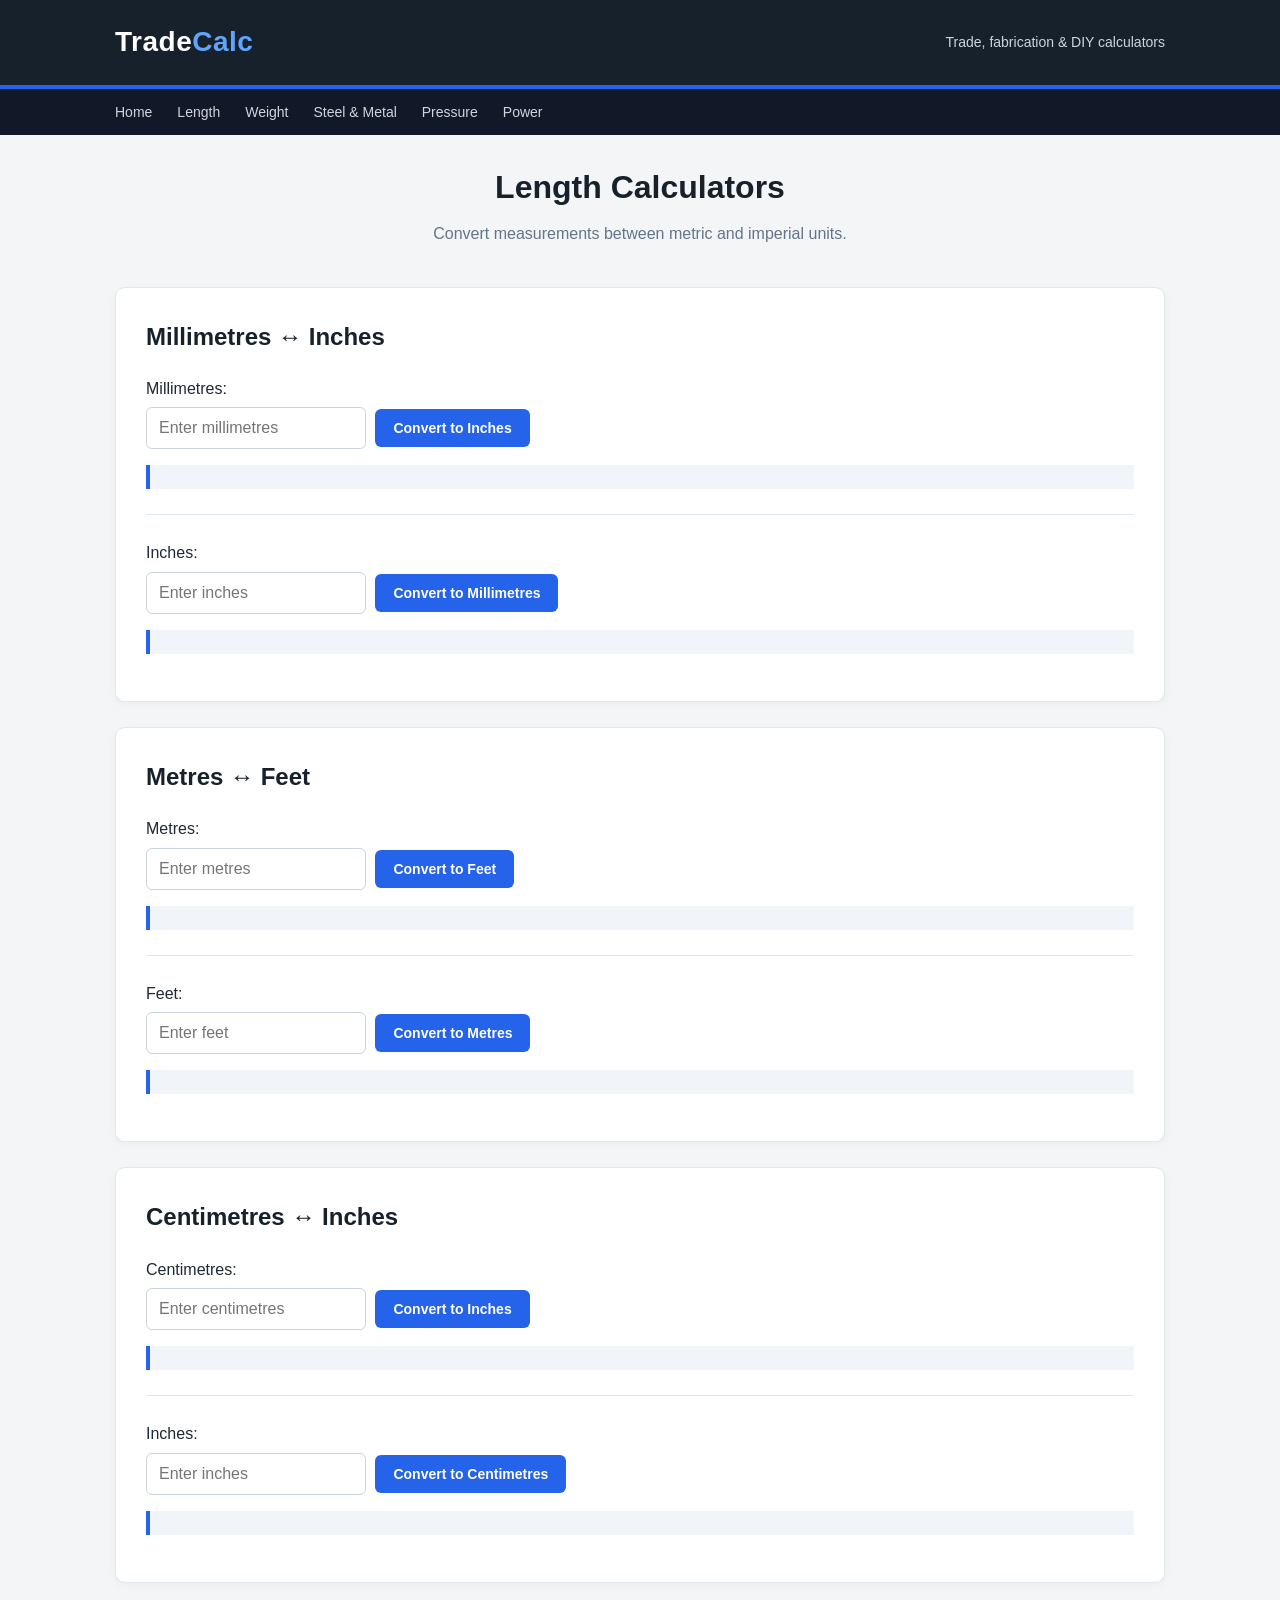
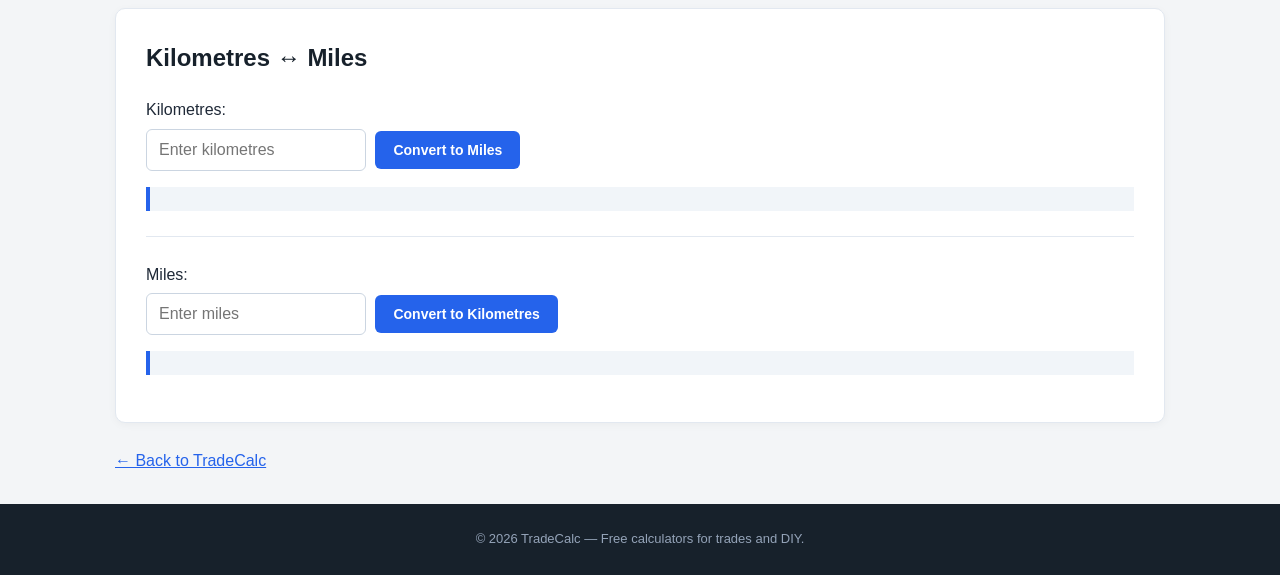
==== length.html @ f91c010f "Initial TradeCalc website" ====
<!DOCTYPE html>
<html lang="en">

<head>

    <meta charset="UTF-8">

    <meta
        name="viewport"
        content="width=device-width, initial-scale=1.0"
    >

    <title>Length Converters - TradeCalc</title>

    <meta
        name="description"
        content="Free length conversion calculators including millimetres, inches, metres and feet."
    >

    <link rel="stylesheet" href="style.css">

</head>


<body>


<header>

    <div class="container">

        <div class="header-content">

            <div class="logo">
                Trade<span>Calc</span>
            </div>

            <div class="tagline">
                Trade, fabrication & DIY calculators
            </div>

        </div>

    </div>

</header>


<nav>

    <div class="container">

        <div class="nav-links">

            <a href="index.html">Home</a>

            <a href="length.html">Length</a>

            <a href="#">Weight</a>

            <a href="#">Steel & Metal</a>

            <a href="#">Pressure</a>

            <a href="#">Power</a>

        </div>

    </div>

</nav>


<main class="container">


    <section class="welcome">

        <h2>Length Calculators</h2>

        <p>
            Convert measurements between metric and imperial units.
        </p>

    </section>


    <section class="calculator">

        <h2>Millimetres ↔ Inches</h2>


        <label for="millimetres">
            Millimetres:
        </label>

        <br>

        <input
            type="number"
            id="millimetres"
            placeholder="Enter millimetres"
        >

        <button onclick="convertToInches()">
            Convert to Inches
        </button>

        <p id="inchResult" class="result"></p>


        <hr>


        <label for="inches">
            Inches:
        </label>

        <br>

        <input
            type="number"
            id="inches"
            placeholder="Enter inches"
        >

        <button onclick="convertToMillimetres()">
            Convert to Millimetres
        </button>

        <p id="millimetreResult" class="result"></p>

    </section>


<section class="calculator">

    <h2>Metres ↔ Feet</h2>


    <label for="metres">
        Metres:
    </label>

    <br>

    <input
        type="number"
        id="metres"
        placeholder="Enter metres"
    >

    <button onclick="convertToFeet()">
        Convert to Feet
    </button>

    <p id="feetResult" class="result"></p>


    <hr>


    <label for="feet">
        Feet:
    </label>

    <br>

    <input
        type="number"
        id="feet"
        placeholder="Enter feet"
    >

    <button onclick="convertToMetres()">
        Convert to Metres
    </button>

    <p id="metresResult" class="result"></p>

</section>

<section class="calculator">

    <h2>Centimetres ↔ Inches</h2>


    <label for="centimetres">
        Centimetres:
    </label>

    <br>

    <input
        type="number"
        id="centimetres"
        placeholder="Enter centimetres"
    >

    <button onclick="convertToInchesFromCm()">
        Convert to Inches
    </button>

    <p id="cmInchesResult" class="result"></p>


    <hr>


    <label for="cmInches">
        Inches:
    </label>

    <br>

    <input
        type="number"
        id="cmInches"
        placeholder="Enter inches"
    >

    <button onclick="convertToCentimetres()">
        Convert to Centimetres
    </button>

    <p id="centimetresResult" class="result"></p>

</section>

<section class="calculator">

    <h2>Kilometres ↔ Miles</h2>


    <label for="kilometres">
        Kilometres:
    </label>

    <br>

    <input
        type="number"
        id="kilometres"
        placeholder="Enter kilometres"
    >

    <button onclick="convertToMiles()">
        Convert to Miles
    </button>

    <p id="milesResult" class="result"></p>


    <hr>


    <label for="miles">
        Miles:
    </label>

    <br>

    <input
        type="number"
        id="miles"
        placeholder="Enter miles"
    >

    <button onclick="convertToKilometres()">
        Convert to Kilometres
    </button>

    <p id="kilometresResult" class="result"></p>

</section>

    <p>
        <a href="index.html">← Back to TradeCalc</a>
    </p>


</main>


<footer>

    <p>
        © 2026 TradeCalc — Free calculators for trades and DIY.
    </p>

</footer>


<script src="script.js"></script>


</body>

</html>
---- style.css ----
/* ==========================================
   TradeCalc - Professional Website Style
   ========================================== */


/* ---------- General ---------- */

* {
    box-sizing: border-box;
}


body {
    font-family: Arial, Helvetica, sans-serif;
    background-color: #f3f5f7;
    color: #1f2937;
    margin: 0;
    line-height: 1.6;
}


.container {
    max-width: 1100px;
    margin: 0 auto;
    padding: 0 25px;
}


/* ---------- Header ---------- */

header {
    background-color: #17212b;
    color: white;
    border-bottom: 4px solid #2563eb;
}


.header-content {
    display: flex;
    justify-content: space-between;
    align-items: center;
    padding: 20px 0;
}


.logo {
    font-size: 28px;
    font-weight: bold;
    letter-spacing: 0.5px;
}


.logo span {
    color: #60a5fa;
}


.tagline {
    color: #cbd5e1;
    font-size: 14px;
}


/* ---------- Navigation ---------- */

nav {
    background-color: #111827;
}


.nav-links {
    display: flex;
    gap: 25px;
    padding: 12px 0;
}


.nav-links a {
    color: #d1d5db;
    text-decoration: none;
    font-size: 14px;
}


.nav-links a:hover {
    color: white;
}


/* ---------- Main ---------- */

main {
    padding-top: 40px;
    padding-bottom: 40px;
}


/* ---------- Welcome ---------- */

.welcome {
    text-align: center;
    margin-bottom: 40px;
}


.welcome h2 {
    font-size: 32px;
    margin-bottom: 8px;
    color: #17212b;
}


.welcome p {
    color: #64748b;
    margin-top: 0;
}


/* ---------- Category Grid ---------- */

.category-grid {
    display: grid;
    grid-template-columns: repeat(3, 1fr);
    gap: 20px;
    margin-bottom: 40px;
}


/* ---------- Category Cards ---------- */

.category-card {
    background-color: white;
    border: 1px solid #e2e8f0;
    border-radius: 10px;
    padding: 25px;
    text-align: center;
    transition: transform 0.2s, box-shadow 0.2s;
}


.category-card:hover {
    transform: translateY(-4px);
    box-shadow: 0 8px 20px rgba(0, 0, 0, 0.08);
}


.category-icon {
    font-size: 38px;
    margin-bottom: 8px;
}


.category-card h3 {
    font-size: 21px;
    margin: 5px 0 10px;
    color: #17212b;
}


.category-card p {
    color: #64748b;
    font-size: 14px;
    min-height: 65px;
}


/* ---------- Buttons ---------- */

button {
    background-color: #2563eb;
    color: white;
    border: none;
    border-radius: 6px;
    padding: 11px 18px;
    font-size: 14px;
    font-weight: bold;
    cursor: pointer;
    transition: background-color 0.2s;
}


button:hover {
    background-color: #1d4ed8;
}


/* ---------- Calculator Cards ---------- */

.calculator {
    background-color: white;
    border: 1px solid #e2e8f0;
    border-radius: 10px;
    padding: 30px;
    margin-bottom: 25px;
    box-shadow: 0 2px 8px rgba(0, 0, 0, 0.04);
}


.calculator h2 {
    margin-top: 0;
    color: #17212b;
    font-size: 24px;
}


.calculator hr {
    border: none;
    border-top: 1px solid #e2e8f0;
    margin: 25px 0;
}


/* ---------- Inputs ---------- */

input {
    width: 220px;
    padding: 11px 12px;
    margin: 6px 5px 6px 0;
    border: 1px solid #cbd5e1;
    border-radius: 6px;
    font-size: 16px;
}


input:focus {
    outline: none;
    border-color: #2563eb;
    box-shadow: 0 0 0 2px rgba(37, 99, 235, 0.12);
}


select {
    width: 320px;
    padding: 11px 12px;
    margin: 6px 5px 6px 0;
    border: 1px solid #cbd5e1;
    border-radius: 6px;
    font-size: 16px;
    background-color: white;
    color: #1f2937;
    cursor: pointer;
}


select:focus {
    outline: none;
    border-color: #2563eb;
    box-shadow: 0 0 0 2px rgba(37, 99, 235, 0.12);
}


input[type="number"],
select {
    max-width: 320px;
}

/* ---------- Results ---------- */

.result {
    background-color: #f1f5f9;
    border-left: 4px solid #2563eb;
    padding: 12px 15px;
    margin-top: 10px;
    font-size: 17px;
    font-weight: bold;
    min-height: 20px;
}


/* ---------- Links ---------- */

a {
    color: #2563eb;
}


a:hover {
    color: #1d4ed8;
}


/* ---------- Footer ---------- */

footer {
    background-color: #17212b;
    color: #94a3b8;
    text-align: center;
    padding: 25px;
    margin-top: 30px;
}


footer p {
    margin: 0;
    font-size: 13px;
}


/* ---------- Mobile ---------- */

@media (max-width: 700px) {

    .container {
        padding: 0 15px;
    }


    .header-content {
        display: block;
        text-align: center;
    }


    .tagline {
        margin-top: 5px;
    }


    .nav-links {
        justify-content: center;
        flex-wrap: wrap;
        gap: 15px;
    }


    .category-grid {
        grid-template-columns: 1fr;
    }


    .welcome h2 {
        font-size: 26px;
    }


    .calculator {
        padding: 20px;
    }


    input,
    select {
        width: 100%;
        max-width: 100%;
        margin-bottom: 10px;
    }


    button {
        width: 100%;
        margin-bottom: 10px;
    }

}
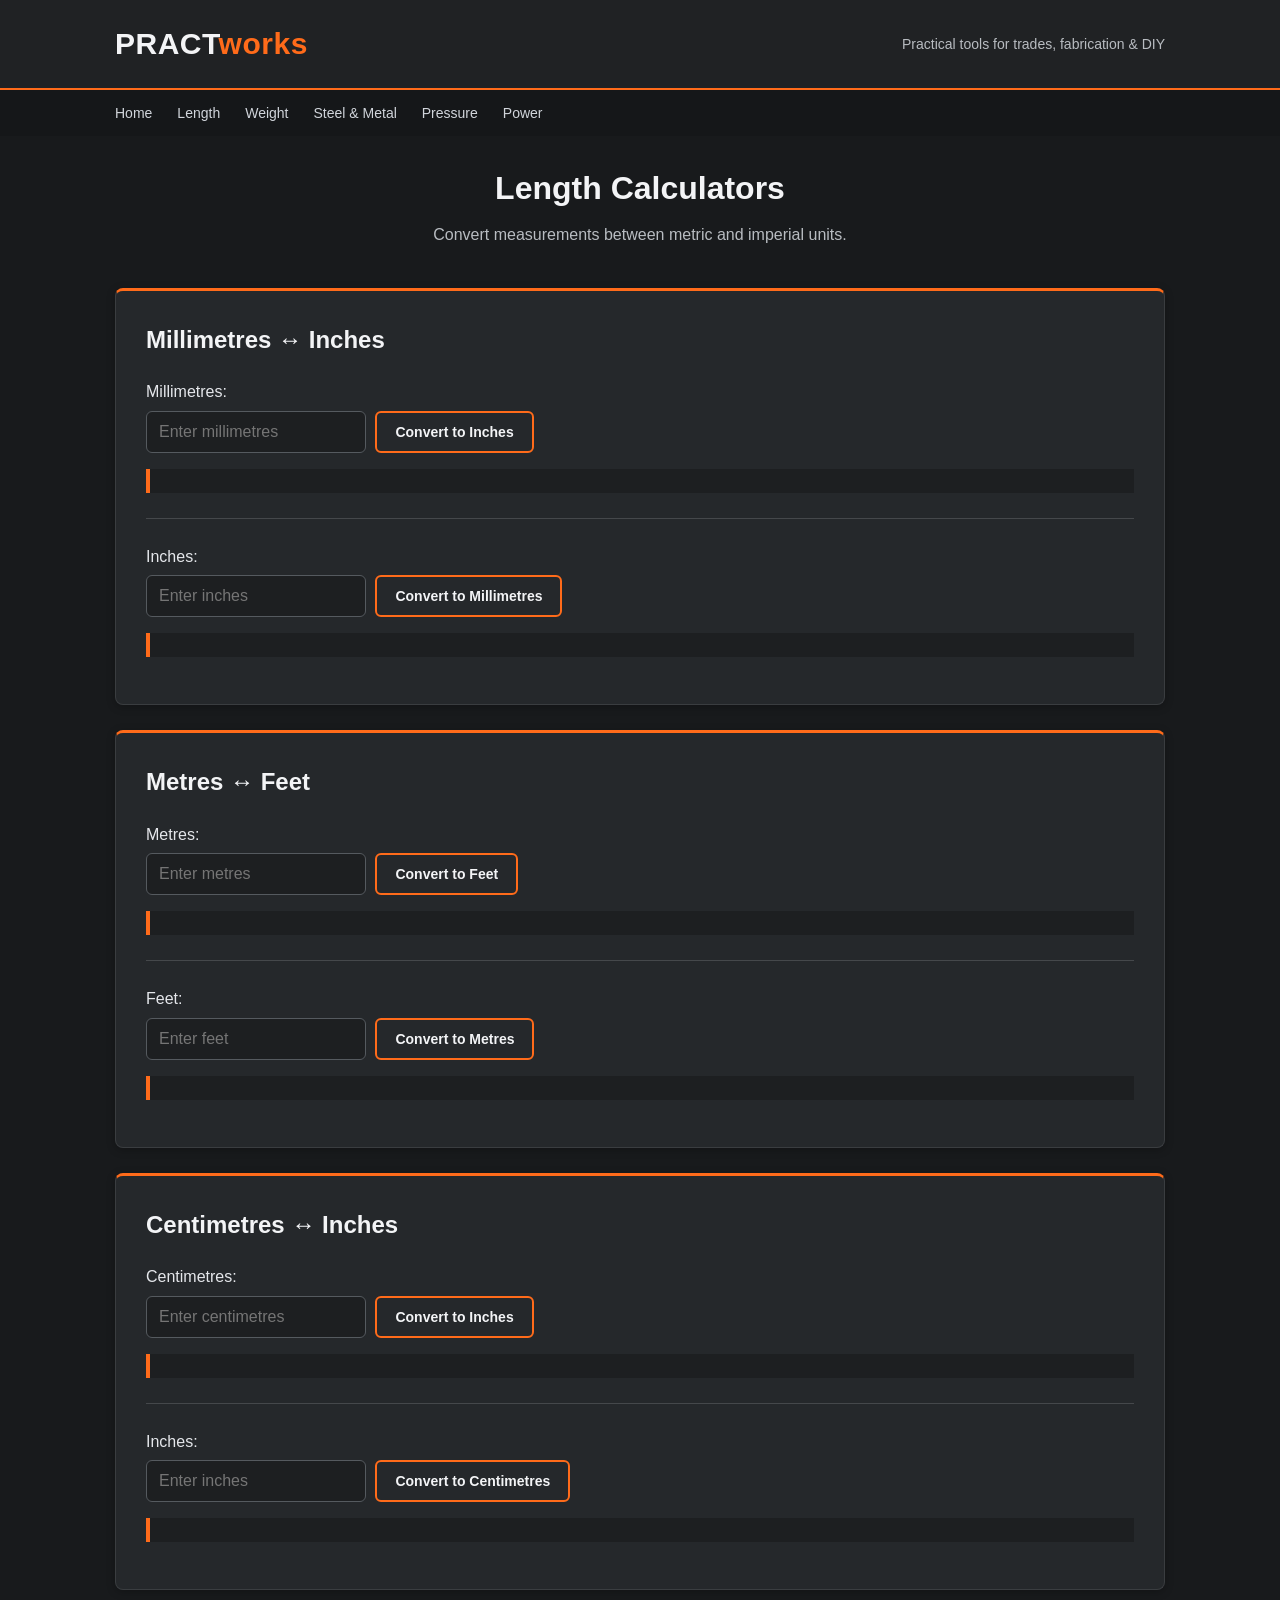
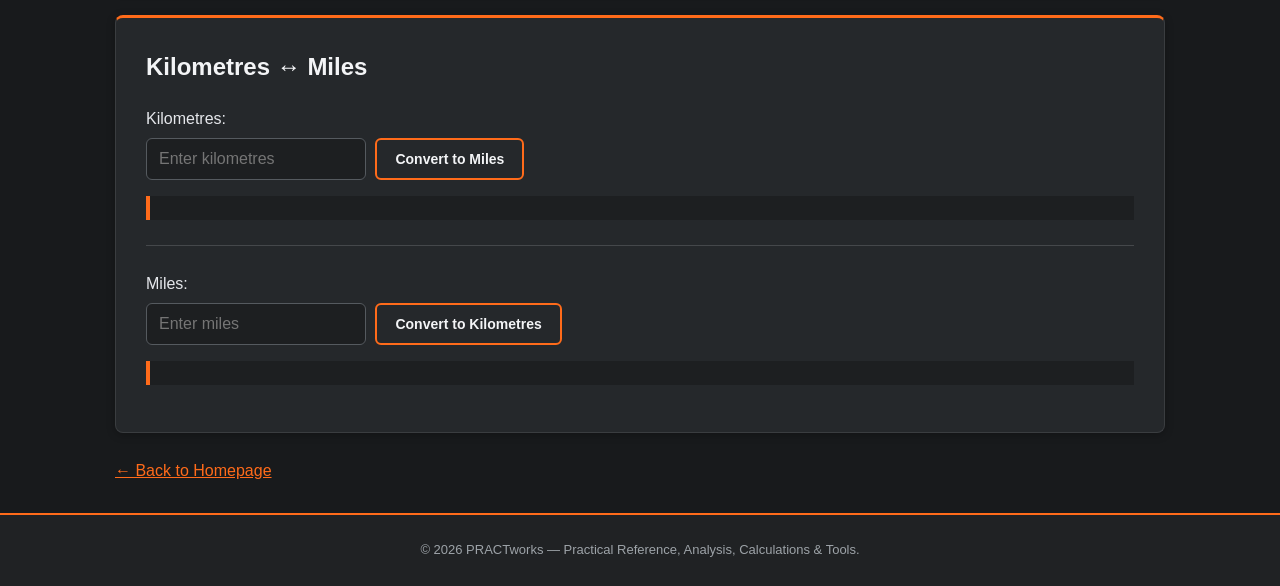
==== commit 3c41e784: "Set up PRACTworks deployment and SEO" ====
--- a/length.html
+++ b/length.html
@@ -10,7 +10,7 @@
         content="width=device-width, initial-scale=1.0"
     >
 
-    <title>Length Converters - TradeCalc</title>
+    <title>Length Converters - PRACTworks</title>
 
     <meta
         name="description"
@@ -32,11 +32,11 @@
         <div class="header-content">
 
             <div class="logo">
-                Trade<span>Calc</span>
+                PRACT<span>works</span>
             </div>
 
             <div class="tagline">
-                Trade, fabrication & DIY calculators
+                Practical tools for trades, fabrication & DIY
             </div>
 
         </div>
@@ -56,9 +56,9 @@
 
             <a href="length.html">Length</a>
 
-            <a href="#">Weight</a>
-
-            <a href="#">Steel & Metal</a>
+            <a href="weight.html">Weight</a>
+
+            <a href="steel.html">Steel & Metal</a>
 
             <a href="#">Pressure</a>
 
@@ -275,7 +275,7 @@
 </section>
 
     <p>
-        <a href="index.html">← Back to TradeCalc</a>
+        <a href="index.html">← Back to Homepage</a>
     </p>
 
 
@@ -285,7 +285,7 @@
 <footer>
 
     <p>
-        © 2026 TradeCalc — Free calculators for trades and DIY.
+        © 2026 PRACTworks — Practical Reference, Analysis, Calculations & Tools.
     </p>
 
 </footer>
--- a/style.css
+++ b/style.css
@@ -1,5 +1,5 @@
 /* ==========================================
-   TradeCalc - Professional Website Style
+   PRACTworks - Practical Tools for Trades
    ========================================== */
 
 
@@ -9,15 +9,13 @@
     box-sizing: border-box;
 }
 
-
 body {
     font-family: Arial, Helvetica, sans-serif;
-    background-color: #f3f5f7;
-    color: #1f2937;
+    background-color: #181a1c;
+    color: #e5e7eb;
     margin: 0;
     line-height: 1.6;
 }
-
 
 .container {
     max-width: 1100px;
@@ -29,11 +27,10 @@
 /* ---------- Header ---------- */
 
 header {
-    background-color: #17212b;
-    color: white;
-    border-bottom: 4px solid #2563eb;
-}
-
+    background-color: #202224;
+    color: #f3f4f6;
+    border-bottom: 2px solid #ff6b1a;
+}
 
 .header-content {
     display: flex;
@@ -43,20 +40,24 @@
 }
 
 
+/* ---------- Logo ---------- */
+
 .logo {
-    font-size: 28px;
+    font-size: 30px;
     font-weight: bold;
     letter-spacing: 0.5px;
-}
-
+    color: #f3f4f6;
+}
 
 .logo span {
-    color: #60a5fa;
-}
-
+    color: #ff6b1a;
+}
+
+
+/* ---------- Tagline ---------- */
 
 .tagline {
-    color: #cbd5e1;
+    color: #b8bcc1;
     font-size: 14px;
 }
 
@@ -64,9 +65,8 @@
 /* ---------- Navigation ---------- */
 
 nav {
-    background-color: #111827;
-}
-
+    background-color: #151719;
+}
 
 .nav-links {
     display: flex;
@@ -74,16 +74,15 @@
     padding: 12px 0;
 }
 
-
 .nav-links a {
     color: #d1d5db;
     text-decoration: none;
     font-size: 14px;
-}
-
+    transition: color 0.2s;
+}
 
 .nav-links a:hover {
-    color: white;
+    color: #ff6b1a;
 }
 
 
@@ -102,16 +101,14 @@
     margin-bottom: 40px;
 }
 
-
 .welcome h2 {
     font-size: 32px;
     margin-bottom: 8px;
-    color: #17212b;
-}
-
+    color: #f3f4f6;
+}
 
 .welcome p {
-    color: #64748b;
+    color: #b8bcc1;
     margin-top: 0;
 }
 
@@ -120,7 +117,7 @@
 
 .category-grid {
     display: grid;
-    grid-template-columns: repeat(3, 1fr);
+    grid-template-columns: repeat(4, 1fr);
     gap: 20px;
     margin-bottom: 40px;
 }
@@ -129,36 +126,47 @@
 /* ---------- Category Cards ---------- */
 
 .category-card {
-    background-color: white;
-    border: 1px solid #e2e8f0;
-    border-radius: 10px;
+    background-color: #25282b;
+    border: 1px solid #3a3d40;
+    border-top: 3px solid #ff6b1a;
+    border-radius: 8px;
     padding: 25px;
     text-align: center;
-    transition: transform 0.2s, box-shadow 0.2s;
-}
-
+    transition: transform 0.2s, box-shadow 0.2s, border-color 0.2s;
+}
 
 .category-card:hover {
     transform: translateY(-4px);
-    box-shadow: 0 8px 20px rgba(0, 0, 0, 0.08);
-}
-
+    box-shadow: 0 8px 20px rgba(0, 0, 0, 0.35);
+    border-color: #ff6b1a;
+}
+
+
+/* ---------- Remove Category Icons ---------- */
 
 .category-icon {
-    font-size: 38px;
-    margin-bottom: 8px;
+    display: none;
 }
 
 
 .category-card h3 {
     font-size: 21px;
+    line-height: 1.25;
     margin: 5px 0 10px;
-    color: #17212b;
-}
-
+    color: #f3f4f6;
+}
+
+.category-card h3::after {
+    content: "";
+    display: block;
+    width: 55px;
+    height: 3px;
+    background-color: #ff6b1a;
+    margin: 14px auto 0;
+}
 
 .category-card p {
-    color: #64748b;
+    color: #b8bcc1;
     font-size: 14px;
     min-height: 65px;
 }
@@ -167,45 +175,44 @@
 /* ---------- Buttons ---------- */
 
 button {
-    background-color: #2563eb;
-    color: white;
-    border: none;
+    background-color: transparent;
+    color: #f3f4f6;
+    border: 2px solid #ff6b1a;
     border-radius: 6px;
     padding: 11px 18px;
     font-size: 14px;
     font-weight: bold;
     cursor: pointer;
-    transition: background-color 0.2s;
-}
-
+    transition: background-color 0.2s, color 0.2s;
+}
 
 button:hover {
-    background-color: #1d4ed8;
+    background-color: #ff6b1a;
+    color: #151719;
 }
 
 
 /* ---------- Calculator Cards ---------- */
 
 .calculator {
-    background-color: white;
-    border: 1px solid #e2e8f0;
-    border-radius: 10px;
+    background-color: #25282b;
+    border: 1px solid #3a3d40;
+    border-top: 3px solid #ff6b1a;
+    border-radius: 8px;
     padding: 30px;
     margin-bottom: 25px;
-    box-shadow: 0 2px 8px rgba(0, 0, 0, 0.04);
-}
-
+    box-shadow: 0 2px 8px rgba(0, 0, 0, 0.25);
+}
 
 .calculator h2 {
     margin-top: 0;
-    color: #17212b;
+    color: #f3f4f6;
     font-size: 24px;
 }
-
 
 .calculator hr {
     border: none;
-    border-top: 1px solid #e2e8f0;
+    border-top: 1px solid #45484b;
     margin: 25px 0;
 }
 
@@ -216,16 +223,17 @@
     width: 220px;
     padding: 11px 12px;
     margin: 6px 5px 6px 0;
-    border: 1px solid #cbd5e1;
+    border: 1px solid #555a5f;
     border-radius: 6px;
     font-size: 16px;
-}
-
+    background-color: #1d1f21;
+    color: #f3f4f6;
+}
 
 input:focus {
     outline: none;
-    border-color: #2563eb;
-    box-shadow: 0 0 0 2px rgba(37, 99, 235, 0.12);
+    border-color: #ff6b1a;
+    box-shadow: 0 0 0 2px rgba(255, 107, 26, 0.15);
 }
 
 
@@ -233,19 +241,18 @@
     width: 320px;
     padding: 11px 12px;
     margin: 6px 5px 6px 0;
-    border: 1px solid #cbd5e1;
+    border: 1px solid #555a5f;
     border-radius: 6px;
     font-size: 16px;
-    background-color: white;
-    color: #1f2937;
+    background-color: #1d1f21;
+    color: #f3f4f6;
     cursor: pointer;
 }
-
 
 select:focus {
     outline: none;
-    border-color: #2563eb;
-    box-shadow: 0 0 0 2px rgba(37, 99, 235, 0.12);
+    border-color: #ff6b1a;
+    box-shadow: 0 0 0 2px rgba(255, 107, 26, 0.15);
 }
 
 
@@ -254,41 +261,42 @@
     max-width: 320px;
 }
 
+
 /* ---------- Results ---------- */
 
 .result {
-    background-color: #f1f5f9;
-    border-left: 4px solid #2563eb;
+    background-color: #1d1f21;
+    border-left: 4px solid #ff6b1a;
     padding: 12px 15px;
     margin-top: 10px;
     font-size: 17px;
     font-weight: bold;
     min-height: 20px;
+    color: #f3f4f6;
 }
 
 
 /* ---------- Links ---------- */
 
 a {
-    color: #2563eb;
-}
-
+    color: #ff6b1a;
+}
 
 a:hover {
-    color: #1d4ed8;
+    color: #ff8a4c;
 }
 
 
 /* ---------- Footer ---------- */
 
 footer {
-    background-color: #17212b;
-    color: #94a3b8;
+    background-color: #202224;
+    color: #9da3a8;
     text-align: center;
     padding: 25px;
     margin-top: 30px;
-}
-
+    border-top: 2px solid #ff6b1a;
+}
 
 footer p {
     margin: 0;
@@ -296,6 +304,78 @@
 }
 
 
+/* ---------- Hero ---------- */
+
+.hero {
+    background-color: #202224;
+    background-image: linear-gradient(
+        to right,
+        rgba(24, 26, 28, 0.97) 0%,
+        rgba(24, 26, 28, 0.88) 38%,
+        rgba(24, 26, 28, 0.45) 68%,
+        rgba(24, 26, 28, 0.15) 100%
+    ),
+    url("PRACTworks-hero-background.png");
+
+    background-size: cover;
+    background-position: center;
+
+    color: #f3f4f6;
+
+    min-height: 410px;
+
+    display: flex;
+    align-items: center;
+
+    border-bottom: 2px solid #ff6b1a;
+}
+
+.hero-content {
+    width: 100%;
+    max-width: 1100px;
+    margin: 0 auto;
+    padding: 60px 25px;
+}
+
+.hero h1 {
+    font-size: 58px;
+    line-height: 1.05;
+    margin: 0 0 10px;
+    color: #f3f4f6;
+}
+
+.hero h1 span {
+    color: #ff6b1a;
+}
+
+.hero-acronym {
+    font-size: 22px;
+    color: #d5d8db;
+    margin: 0 0 18px;
+}
+
+.hero-acronym span {
+    color: #ff6b1a;
+    font-weight: bold;
+}
+
+.hero p {
+    font-size: 18px;
+    color: #c3c7ca;
+    max-width: 800px;
+}
+
+
+/* ---------- Orange Pinstripe ---------- */
+
+.pinstripe {
+    height: 3px;
+    width: 120px;
+    background-color: #ff6b1a;
+    margin: 20px 0;
+}
+
+
 /* ---------- Mobile ---------- */
 
 @media (max-width: 700px) {
@@ -303,18 +383,19 @@
     .container {
         padding: 0 15px;
     }
-
 
     .header-content {
         display: block;
         text-align: center;
     }
 
+    .logo {
+        font-size: 26px;
+    }
 
     .tagline {
         margin-top: 5px;
     }
-
 
     .nav-links {
         justify-content: center;
@@ -322,21 +403,33 @@
         gap: 15px;
     }
 
-
     .category-grid {
         grid-template-columns: 1fr;
     }
 
-
     .welcome h2 {
         font-size: 26px;
     }
 
-
     .calculator {
         padding: 20px;
     }
 
+    .hero {
+    min-height: 320px;
+    }
+
+    .hero h1 {
+        font-size: 42px;
+    }
+
+    .hero-acronym {
+        font-size: 17px;
+    }
+
+    .hero p {
+        font-size: 16px;
+    }
 
     input,
     select {
@@ -345,10 +438,8 @@
         margin-bottom: 10px;
     }
 
-
     button {
         width: 100%;
         margin-bottom: 10px;
     }
-
 }
